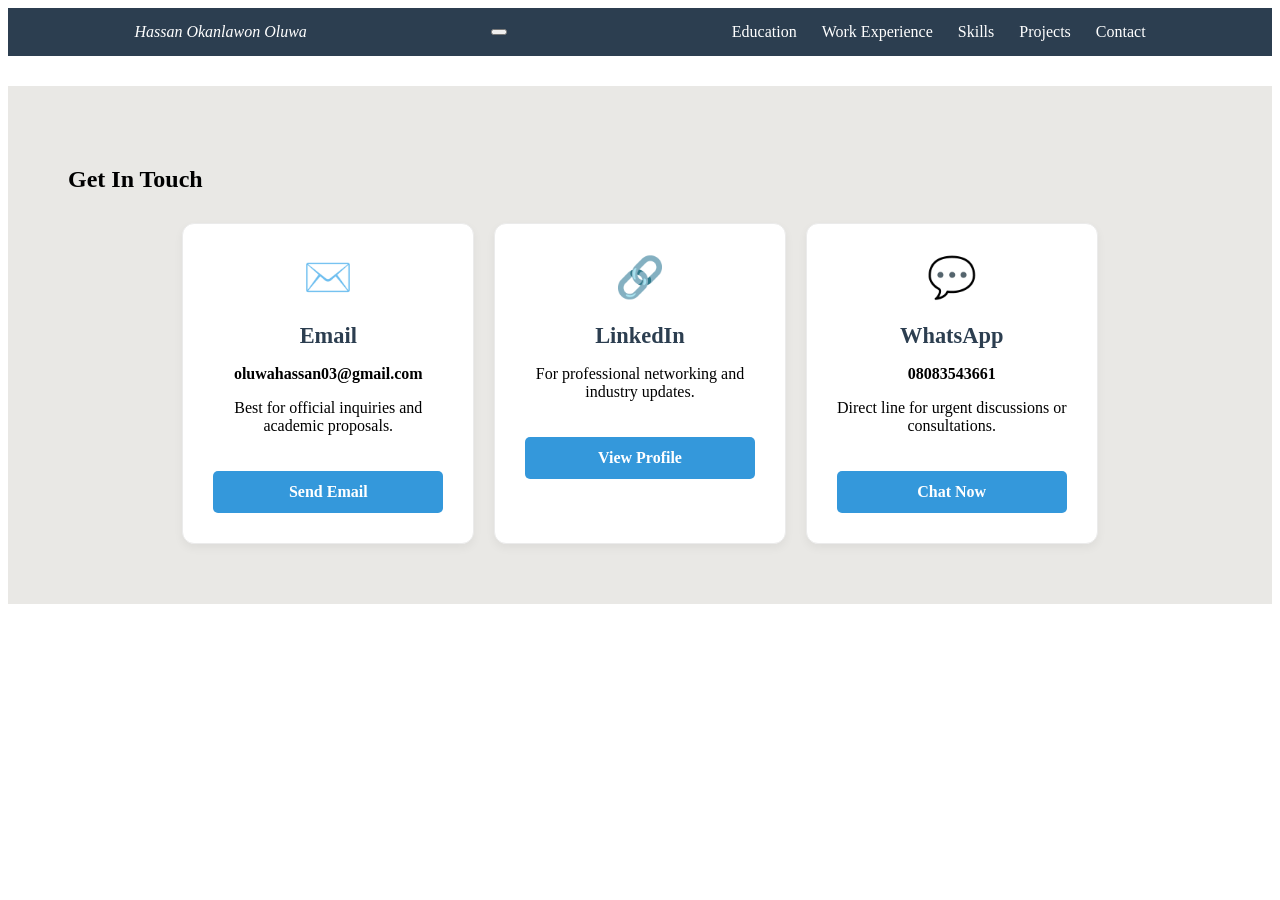
==== contact.html @ 78f7d401 "Add files via upload" ====
<!DOCTYPE html>
<html lang="en">
  <head>
    <meta charset="UTF-8">
    <meta name="viewport" content="width=device-width, initial-scale=1.0">
    <title>Hassan Oluwa | Contact</title>
    <link rel="stylesheet" href="style.css">
  </head>
  <body>
    <nav class="cv-nav">
      <div class="logo">
        <i><a href="index.html">Hassan Okanlawon Oluwa</a></i>
      </div>
      
      <button class="menu-toggle" id="menu-toggle" aria-label="Toggle Navigation">
        <span></span>
        <span></span>
        <span></span>
      </button>
      
      <ul id="nav-list">
        <li><a href="education.html">Education</a></li>
        <li><a href="experience.html">Work Experience</a></li>
        <li><a href="skills.html">Skills</a></li>
        <li><a href="projects.html">Projects</a></li>
        <li><a href="contact.html">Contact</a></li>
      </ul>
    </nav>

    <section id="contact" class="skills-section">
      <div class="section-title">
        <h2>Get In Touch</h2>
        <div class="underline"></div>
      </div>

      <div class="skills-grid">
        <div class="skill-card">
          <div class="skill-icon">✉️</div>
          <h3>Email</h3>
          <p><strong>oluwahassan03@gmail.com</strong></p>
          <p>Best for official inquiries and academic proposals.</p>
          <a href="mailto:oluwahassan03@gmail.com?subject=Inquiry%20from%20Portfolio" 
            target="_blank" class="btn-primary">
            Send Email
          </a>
        </div>

        <div class="skill-card">
          <div class="skill-icon">🔗</div>
          <h3>LinkedIn</h3>
          <p>For professional networking and industry updates.</p>
          <a href="https://www.linkedin.com/in/hassan-oluwa-0082b2373" 
            target="_blank" class="btn-primary">
            View Profile
          </a>
        </div>

        <div class="skill-card">
          <div class="skill-icon">💬</div>
          <h3>WhatsApp</h3>
          <p><strong>08083543661</strong></p>
          <p>Direct line for urgent discussions or consultations.</p>
          <a href="https://wa.me/2348083543661" 
            target="_blank" class="btn-primary">
            Chat Now
          </a>
        </div>
      </div>
    </section>

    <script src="script.js"></script>
  </body>
</html>
---- style.css ----
/* 1. NAVIGATION */
.cv-nav {
  display: flex;
  justify-content: space-between;
  align-items: center;
  padding: 15px 10%;
  background-color: rgb(44, 62, 80);
  position: sticky;
  top: 0;
  z-index: 1000;
}

.cv-nav ul {
  display: flex;
  list-style: none;
  gap: 25px;
  margin: 0;
}

.cv-nav a {
  color: rgb(255, 255, 255);
  text-decoration: none;
  font-weight: 500;
  transition: color 0.3s ease;
}

.cv-nav a:hover {
  color: rgb(52, 152, 219);
}

/* 2. HERO SECTION */
.hero {
  padding: 80px 10% 60px 10%;
  background-color: rgb(255, 255, 255);
  display: flex;
  /*justify-content: center;*/
}

.hero-container {
  display: flex;
  align-items: center;
  gap: 50px;
  max-width: 1000px;
}

.profile-img {
  width: 250px;
  height: 250px;
  border: 5px solid rgb(44, 62, 80);
  border-radius: 5px;
  object-fit: cover;
}

.hero-text h1 {
  font-size: 3rem;
  margin: 0;
  color: rgb(44, 62, 80);
}

.tagline {
  font-size: 1.2rem;
  color: rgb(52, 152, 219);
  font-weight: bold;
  margin: 10px 0;
}

.bio {
  line-height: 1.6;
  color: rgb(80, 80, 80);
  max-width: 1000px;
}
.bio-section {
  padding: 10px 5%;
}
.hero-buttons {
  margin-top: 25px;
  display: flex;
  gap: 15px;
}

.experience-section {
 margin-top: 70px;
}

/* 3. SKILLS SECTION (Unified Card Logic) */
.skills-section {
  background-color: rgb(233, 232, 229);
  /* Padding should be INSIDE so the color stays behind the text */
  padding: 60px; 
  margin-top: 30px;
}

.skills-grid {
  display: grid;
  grid-template-columns: repeat(auto-fit, minmax(280px, 1fr));
  gap: 20px;
  margin-top: 30px;
  padding: 0 10%;
}

.skill-card,
.hero-container {
  background-color: rgb(255, 255, 255);
  padding: 30px;
  border-radius: 12px;
  border: 1px solid rgb(235, 235, 235);
  box-shadow: 0 4px 10px rgba(0, 0, 0, 0.05);
  transition: all 0.3s ease;
  text-align: center;
}

.skill-card:hover {
  transform: translateY(-8px);
  border-color: rgb(52, 152, 219);
  box-shadow: 0 10px 20px rgba(0, 0, 0, 0.1);
}

.skill-icon {
  font-size: 2.5rem;
  margin-bottom: 15px;
}
 
.skill-card h3 {
  color: rgb(44, 62, 80);
  margin-bottom: 15px;
  font-size: 1.4rem;
}

/* 4. LIST STYLING (The Dots) */
.skill-list {
  list-style-type: disc;
  padding-left: 20px;
  text-align: left;
  margin-top: 15px;
}

.skill-list li {
  padding: 6px 0;
  color: rgb(80, 80, 80);
  font-size: 0.95rem;
}

/* BUTTON STYLES */
.btn-primary {
  display: inline-block;
  background-color: rgb(52, 152, 219); /* Your theme blue */
  color: rgb(255, 255, 255);
  padding: 12px 25px;
  text-decoration: none;
  border-radius: 5px;
  font-weight: 600;
  border: none;
  cursor: pointer;
  transition: background-color 0.3s ease, transform 0.2s ease;
}

.btn-primary:hover {
  background-color: rgb(41, 128, 185); /* Slightly darker blue on hover */
  transform: translateY(-2px); /* Subtle lift effect */
}

.btn-secondary {
  display: inline-block;
  background-color: transparent;
  color: rgb(52, 152, 219);
  padding: 10px 23px; /* Slightly smaller to account for the 2px border */
  text-decoration: none;
  border-radius: 5px;
  font-weight: 600;
  border: 2px solid rgb(52, 152, 219);
  cursor: pointer;
  transition: all 0.3s ease;
}

.btn-secondary:hover {
  background-color: rgb(52, 152, 219);
  color: rgb(255, 255, 255);
}

/* For buttons inside cards specifically */
.skill-card .btn-primary {
  margin-top: 20px;
  width: 100%; /* Makes the button fill the card width for a modern look */
  box-sizing: border-box;
}
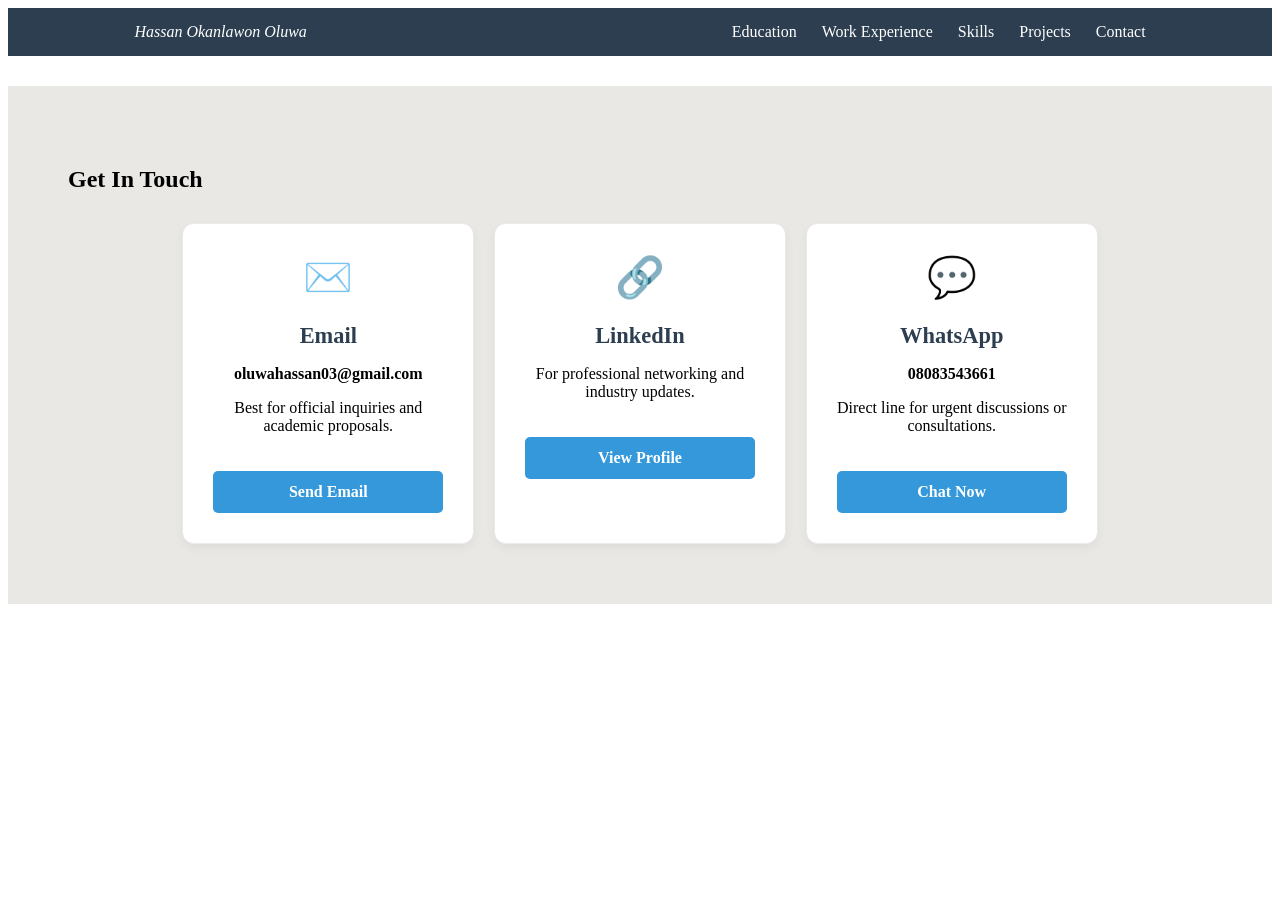
==== commit 83bb6872: "Add files via upload" ====
--- a/contact.html
+++ b/contact.html
@@ -67,7 +67,6 @@
         </div>
       </div>
     </section>
-
     <script src="script.js"></script>
   </body>
 </html>
--- a/style.css
+++ b/style.css
@@ -27,6 +27,26 @@
 .cv-nav a:hover {
   color: rgb(52, 152, 219);
 }
+/* HAMBURGER MENU STYLING */
+.menu-toggle {
+  display: none; /* Hidden on desktop */
+  flex-direction: column;
+  justify-content: space-between;
+  width: 30px;
+  height: 21px;
+  background: transparent;
+  border: none;
+  cursor: pointer;
+  padding: 0;
+}
+
+.menu-toggle span {
+  width: 100%;
+  height: 3px;
+  background-color: rgb(255, 255, 255); /* White lines to match your nav */
+  border-radius: 10px;
+  transition: all 0.3s ease;
+}
 
 /* 2. HERO SECTION */
 .hero {
@@ -81,6 +101,7 @@
 .experience-section {
  margin-top: 70px;
 }
+
 
 /* 3. SKILLS SECTION (Unified Card Logic) */
 .skills-section {
@@ -183,3 +204,93 @@
   width: 100%; /* Makes the button fill the card width for a modern look */
   box-sizing: border-box;
 }
+/* MOBILE RESPONSIVENESS */
+@media (max-width: 768px) {
+  /* 1. HAMBURGER MENU BUTTON */
+  .menu-toggle {
+    display: flex; /* Shows only on mobile */
+    flex-direction: column;
+    justify-content: space-between;
+    width: 30px;
+    height: 21px;
+    background: transparent;
+    border: none;
+    cursor: pointer;
+    padding: 0;
+    z-index: 1001;
+  }
+
+  .menu-toggle span {
+    width: 100%;
+    height: 3px;
+    background-color: rgb(255, 255, 255);
+    border-radius: 10px;
+    transition: all 0.3s ease;
+  }
+
+  /* 2. NAVIGATION LIST (The Dropdown) */
+  .cv-nav ul {
+    display: none; /* Controlled by JavaScript if/else */
+    width: 100%;
+    flex-direction: column;
+    gap: 15px;
+    text-align: center;
+    background-color: rgb(44, 62, 80);
+    position: absolute;
+    top: 60px; /* Adjust based on your nav height */
+    left: 0;
+    padding: 20px 0;
+    margin: 0;
+    z-index: 1000;
+  }
+
+  .cv-nav {
+    padding: 15px 5%;
+    position: relative; /* Necessary for absolute positioning of the ul */
+  }
+
+  /* 3. HERO SECTION ADJUSTMENTS */
+  .hero-container {
+    flex-direction: column;
+    text-align: center;
+    gap: 20px;
+    padding: 20px;
+  }
+
+  .profile-img {
+    width: 180px;
+    height: 180px;
+    margin: 0 auto;
+  }
+
+  .hero-text h1 {
+    font-size: 2.2rem;
+  }
+
+  .tagline {
+    font-size: 1rem;
+  }
+
+  /* 4. BIO SECTION & TEXT */
+  .bio-section {
+    padding: 40px 5%;
+  }
+
+  .bio {
+    font-size: 1rem;
+    line-height: 1.6;
+    max-width: 100%;
+  }
+
+  /* 5. GRID STACKING (Skills, Education, Experience) */
+  .skills-grid {
+    grid-template-columns: 1fr; /* Stacks cards in a single column */
+    gap: 20px;
+    padding: 0 5%;
+  }
+
+  .skill-card {
+    min-height: auto; /* Allows cards to shrink/grow based on content */
+    padding: 25px 15px;
+  }
+}
